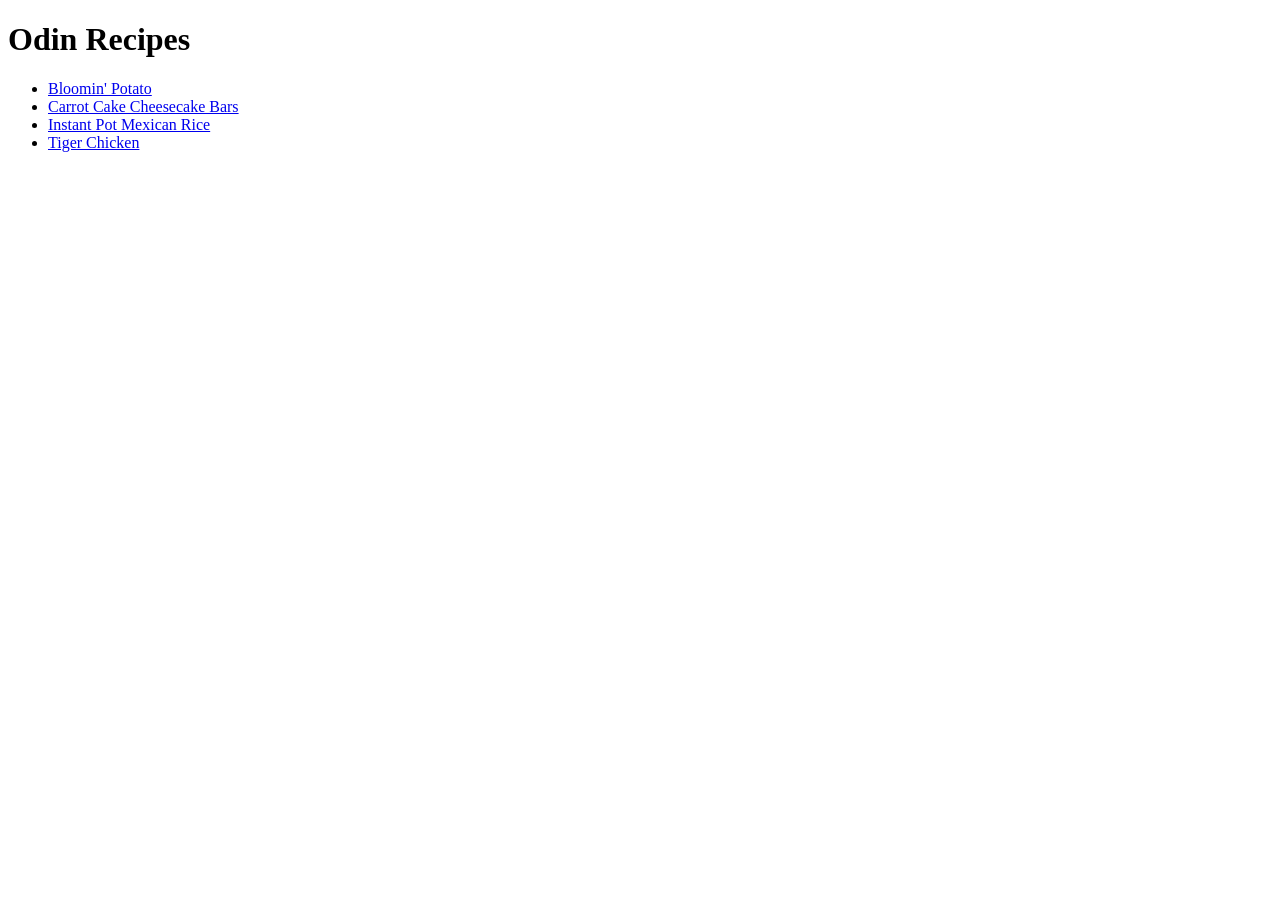
==== index.html @ 91604800 "Add Images and Index.html" ====
<!DOCTYPE html>
<html lang="en">
<head>
    <meta charset="UTF-8">
    <meta name="viewport" content="width=device-width, initial-scale=1.0">
    <title>Document</title>
</head>
<body>
    <h1>Odin Recipes</h1>
    <ul>
        <li><a href="./recipes/bloomin-potato.html">Bloomin' Potato</a></li>
        <li><a href="./recipes/carrot-cake-cheesecake-bars.html">Carrot Cake Cheesecake Bars</a></li>
        <li><a href="./recipes/instant-pot-mexican-rice.html">Instant Pot Mexican Rice</a></li>
        <li><a href="./recipes/tiger-chicken.html">Tiger Chicken</a></li>
    </ul>

</body>
</html>
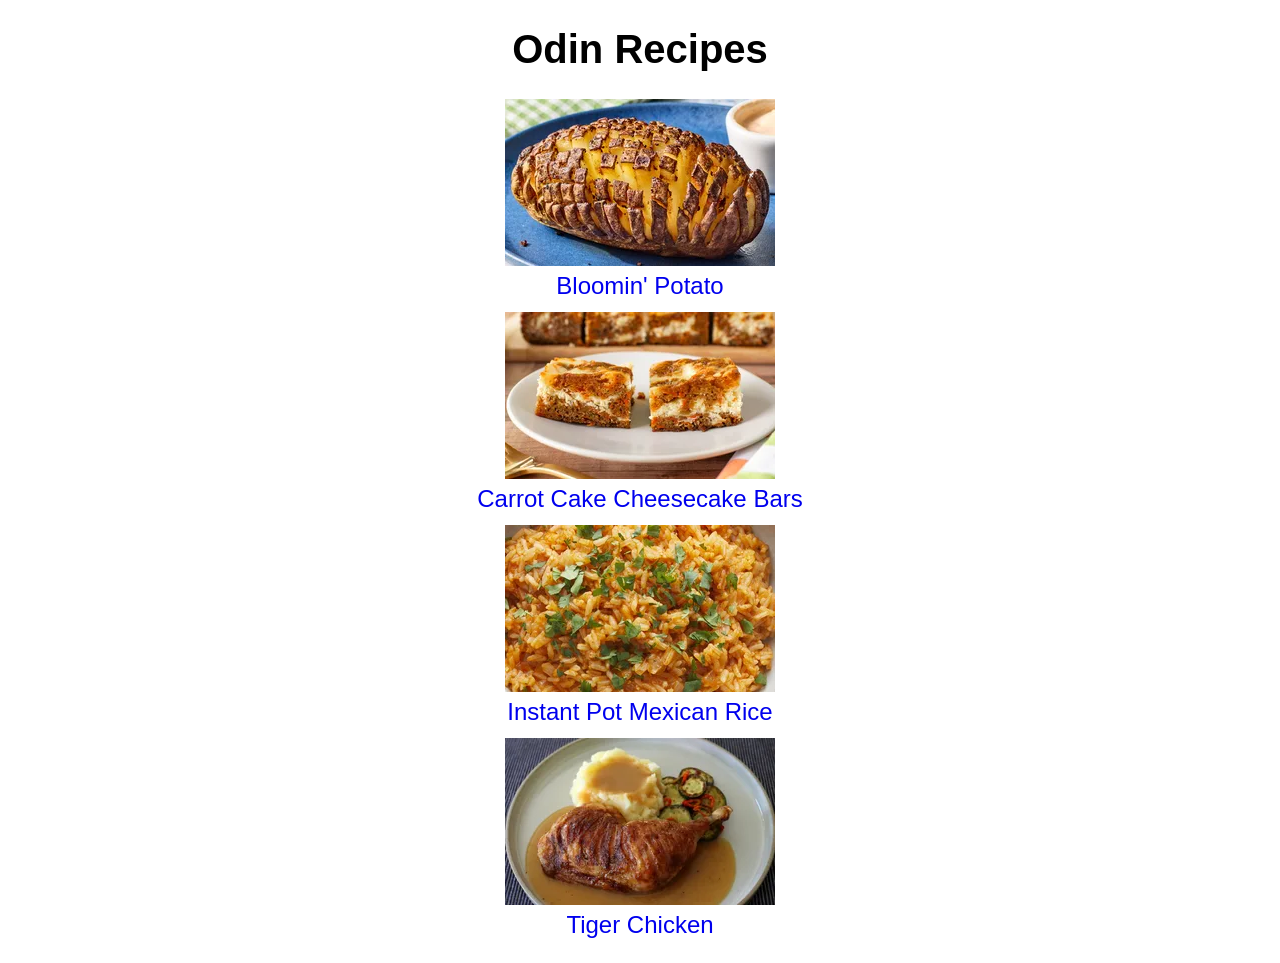
==== commit f6e9efa8: "Add html for recipe" ====
--- a/index.html
+++ b/index.html
@@ -4,14 +4,25 @@
     <meta charset="UTF-8">
     <meta name="viewport" content="width=device-width, initial-scale=1.0">
     <title>Document</title>
+    <link rel="stylesheet" href="./style.css">
 </head>
 <body>
-    <h1>Odin Recipes</h1>
+    <h1 class="heading">Odin Recipes</h1>
     <ul>
-        <li><a href="./recipes/bloomin-potato.html">Bloomin' Potato</a></li>
-        <li><a href="./recipes/carrot-cake-cheesecake-bars.html">Carrot Cake Cheesecake Bars</a></li>
-        <li><a href="./recipes/instant-pot-mexican-rice.html">Instant Pot Mexican Rice</a></li>
-        <li><a href="./recipes/tiger-chicken.html">Tiger Chicken</a></li>
+        <li class="list"><div class="list-img"><img src="./images/boomin-potato.png" alt="Bloomin Potato: a baked potato with crispy, peeled-back skin layers arranged to resemble a blooming flower, topped with melted cheese, sour cream, and chives on a dark plate"></div>
+            <a href="./recipes/bloomin-potato.html">Bloomin' Potato</a>
+        </li>
+        <li class="list"><div class="list-img" ><img src="./images/carrot-cake-chessecake-bars.png" alt="Carrot Cake Cheesecake Bars"></div>   
+            <a href="./recipes/carrot-cake-cheesecake-bars.html">Carrot Cake Cheesecake Bars</a>
+        </li>
+        <li class="list">
+                <div class="list-img"><img src="./images/instant-pot-mexican-rice.png" alt="Instant Pot Mexican Rice"></div>
+            <a href="./recipes/instant-pot-mexican-rice.html">Instant Pot Mexican Rice</a>
+        </li>
+        <li class="list">
+            <div class="list-img"><img src="./images/tiger-chicken.png" alt="Tiger Chicken"></div>
+            <a href="./recipes/tiger-chicken.html">Tiger Chicken</a>
+        </li>
     </ul>
 
 </body>
--- a/style.css
+++ b/style.css
@@ -0,0 +1,26 @@
+
+
+.heading{
+    font-family: 'Franklin Gothic Medium', 'Arial Narrow', Arial, sans-serif;
+    font-size: 2.5em;
+    text-align: center;
+}
+
+ul{
+    list-style-type: none;
+    padding: 0;
+    margin: 24px auto;
+    display: block;
+}
+
+.list{
+    font-family: 'Franklin Gothic Medium', 'Arial Narrow', Arial, sans-serif;
+    font-size: 1.5em;
+    text-align: center;
+    margin: 12px auto;
+    display: block;
+}
+
+li > a{
+    text-decoration: none;
+}
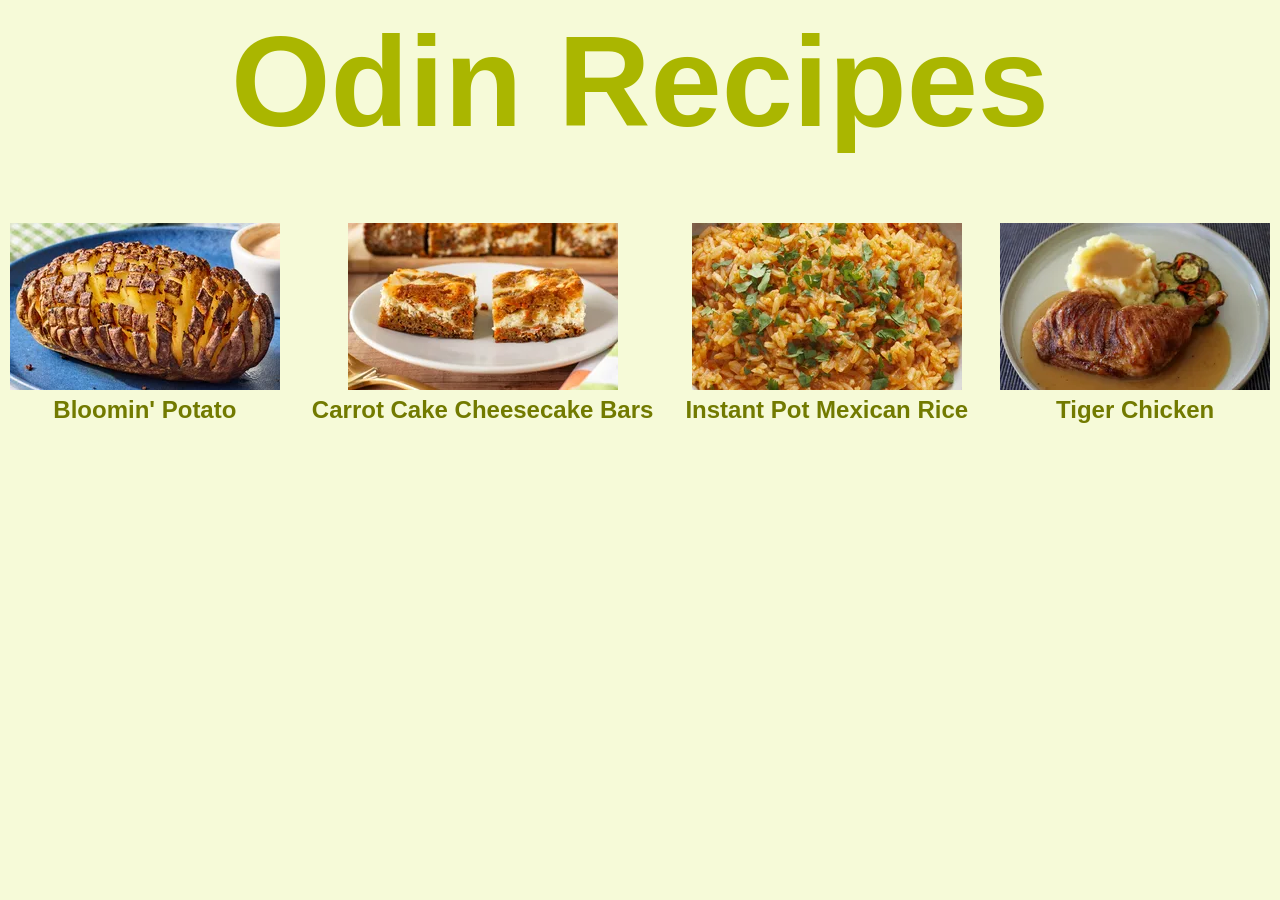
==== commit aaac1875: "Add css to home page" ====
--- a/index.html
+++ b/index.html
@@ -7,23 +7,27 @@
     <link rel="stylesheet" href="./style.css">
 </head>
 <body>
-    <h1 class="heading">Odin Recipes</h1>
-    <ul>
-        <li class="list"><div class="list-img"><img src="./images/boomin-potato.png" alt="Bloomin Potato: a baked potato with crispy, peeled-back skin layers arranged to resemble a blooming flower, topped with melted cheese, sour cream, and chives on a dark plate"></div>
-            <a href="./recipes/bloomin-potato.html">Bloomin' Potato</a>
-        </li>
-        <li class="list"><div class="list-img" ><img src="./images/carrot-cake-chessecake-bars.png" alt="Carrot Cake Cheesecake Bars"></div>   
-            <a href="./recipes/carrot-cake-cheesecake-bars.html">Carrot Cake Cheesecake Bars</a>
-        </li>
-        <li class="list">
-                <div class="list-img"><img src="./images/instant-pot-mexican-rice.png" alt="Instant Pot Mexican Rice"></div>
-            <a href="./recipes/instant-pot-mexican-rice.html">Instant Pot Mexican Rice</a>
-        </li>
-        <li class="list">
-            <div class="list-img"><img src="./images/tiger-chicken.png" alt="Tiger Chicken"></div>
-            <a href="./recipes/tiger-chicken.html">Tiger Chicken</a>
-        </li>
-    </ul>
+    <div class="heading">
+        <h1 class="heading">Odin Recipes</h1>
+    </div>
+    <div class="body">
+        <ul>
+            <li class="list"><div class="list-img"><img src="./images/boomin-potato.png" alt="Bloomin Potato: a baked potato with crispy, peeled-back skin layers arranged to resemble a blooming flower, topped with melted cheese, sour cream, and chives on a dark plate"></div>
+                <a href="./recipes/bloomin-potato.html">Bloomin' Potato</a>
+            </li>
+            <li class="list"><div class="list-img" ><img src="./images/carrot-cake-chessecake-bars.png" alt="Carrot Cake Cheesecake Bars"></div>
+                <a href="./recipes/carrot-cake-cheesecake-bars.html">Carrot Cake Cheesecake Bars</a>
+            </li>
+            <li class="list">
+                    <div class="list-img"><img src="./images/instant-pot-mexican-rice.png" alt="Instant Pot Mexican Rice"></div>
+                <a href="./recipes/instant-pot-mexican-rice.html">Instant Pot Mexican Rice</a>
+            </li>
+            <li class="list">
+                <div class="list-img"><img src="./images/tiger-chicken.png" alt="Tiger Chicken"></div>
+                <a href="./recipes/tiger-chicken.html">Tiger Chicken</a>
+            </li>
+        </ul>
+    </div>
 
 </body>
 </html>
--- a/style.css
+++ b/style.css
@@ -23,4 +23,34 @@
 
 li > a{
     text-decoration: none;
+}
+
+body{
+    display: flex;
+flex-direction: column;
+justify-content: center;
+align-items: center;
+gap: 32px;
+background-color: rgba(201, 228, 0, 0.151);
+}
+
+.heading{
+    margin: auto;
+    font-size: 128px;
+    color: rgb(170, 182, 0);
+}
+
+.body ul{
+    display: flex;
+    justify-content: center;
+    flex-direction: row;
+    align-items: center;
+    gap: 32px;
+
+    flex-wrap: wrap;
+}
+
+.body ul li a{
+    color: rgb(114, 122, 0);
+    font-weight: 900;
 }
